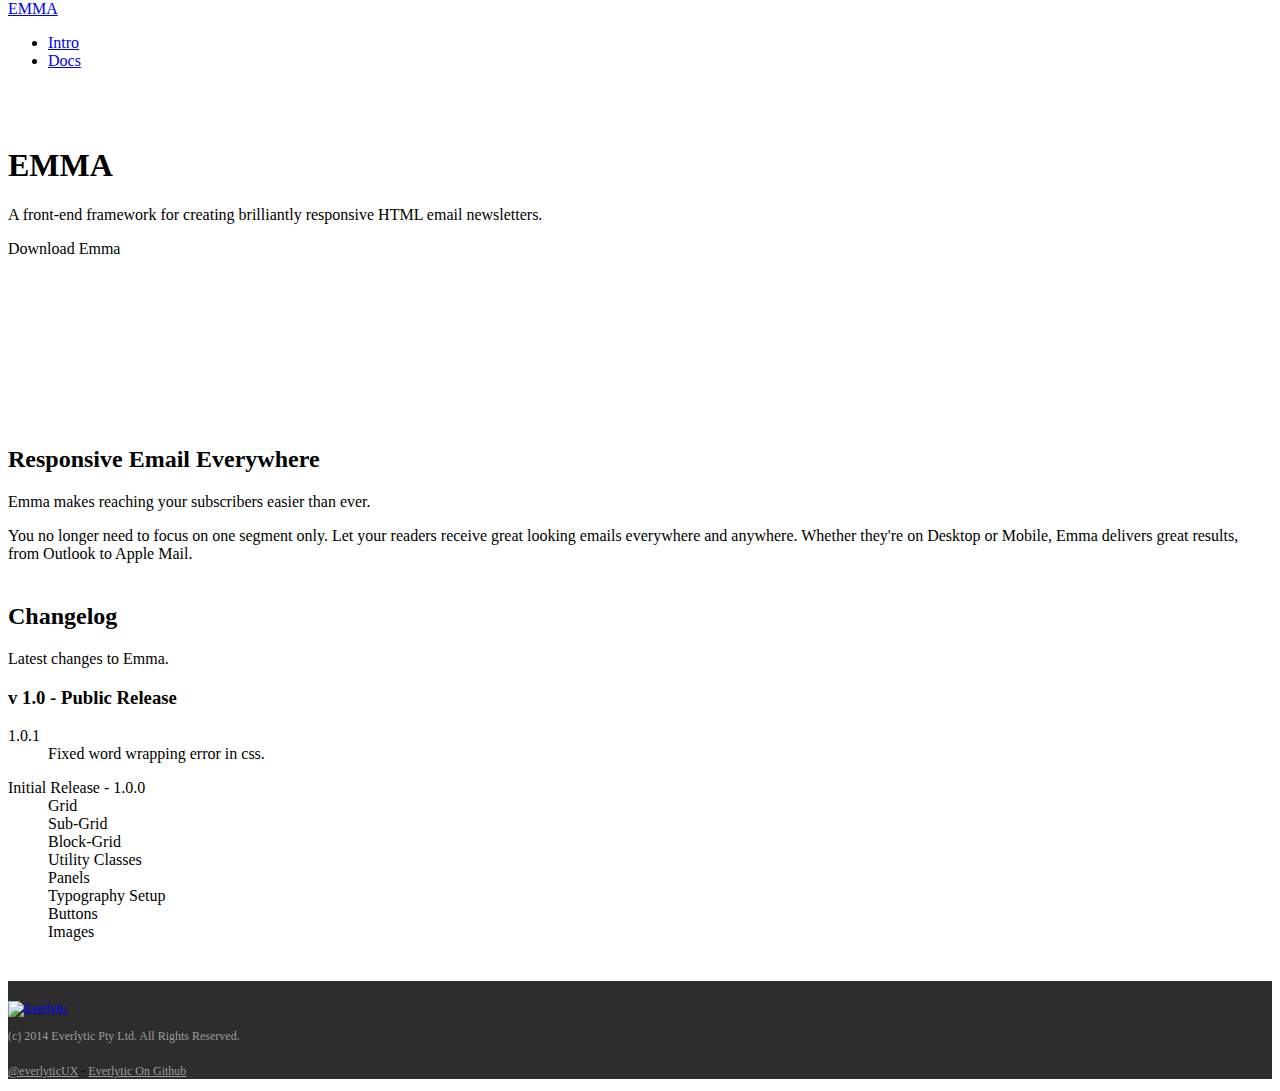
==== index.html @ 1f58ddfb "changing image referencing" ====
<!DOCTYPE html>
<html>
<head>
    <meta charset="utf-8">
    <meta name="viewport" content="width=device-width, initial-scale=1">

    <link rel='stylesheet' href='assets/css/bootstrap.css'>
    <script src='assets/js/jquery.js'></script>
    <script src='assets/js/html5shiv.js'></script>
    <script src='assets/js/bootstrap.min.js'></script>
    <script type="text/javascript" src="//use.typekit.net/kvd0gki.js"></script>
    <script type="text/javascript">try{Typekit.load();}catch(e){}</script>

    <link href="assets/ico/favicon.ico" rel="shortcut icon">

    <title>EMMA | HTML Email Framework</title>

    <style>
        .bodySpacing {
            margin-top: 0px;
        }
        .footer {
            background: #2d2d2e;
            min-height: 75px;
            height: auto;
            padding-top: 20px;
            font-size: 12px;
        }
        .intro-header {
            background: url("/EMMA/assets/img/background.svg") fixed center top;
            min-height: 300px;
            padding-top: 40px;
        }
        .social-links {
            margin-top: 20px;
        }
        .social-links a {
            color: #9B9B9B!important;
        }
    </style>
</head>
<body class="bodySpacing">
    <div class="container-fluid">
        <header>
            <div class="row-fluid">
    <div class="span12">
        <div class="navbar navbar-inverse navbar-fixed-top">
    <div class="navbar-inner">
        <div class="container-fluid">
            <a class="brand" href="/index.html">EMMA</a>
            <ul class="nav">
                <li><a href="EMMA/index.html">Intro</a></li>
                <li><a href="EMMA/docs.html">Docs</a></li>
            </ul>
        </div>
    </div>
</div>
    </div>
</div>
        </header>

    </div>
    <section>
        <div class="row-fluid intro-header">
            <div class="span8 offset2">
                <div class="hero-unit">
                <h1>EMMA</h1>
                <p class="lead">A front-end framework for creating brilliantly responsive HTML email newsletters.</p>
                <a class="btn btn-primary btn-large">Download Emma</a>

                </div>
            </div>
        </div>
        <div class="row-fluid">
            <div class="span6 offset3 text-center" style="margin-top: 20px">
                <h2>Responsive Email Everywhere</h2>
                <p class="lead">Emma makes reaching your subscribers easier than ever.</p><p>You no longer need to focus on one segment only. Let your readers receive great looking emails everywhere and anywhere. Whether they're on Desktop or Mobile, Emma delivers great results, from Outlook to Apple Mail.</p>
            </div>
        </div>

        <div class="row-fluid" style="margin-top: 40px">
            <div class="span10 offset2">
                <a name="changelog"></a>
                <h2 class="anchorFix">Changelog</h2>
                <p class="lead">Latest changes to Emma.</p>
                <h3>v 1.0 - Public Release</h3>
                <dl>
                    <dt>1.0.1</dt>
                    <dd>Fixed word wrapping error in css.</dd>
                </dl>
                <dl>
                    <dt>Initial Release - 1.0.0</dt>
                    <dd>Grid</dd>
                    <dd>Sub-Grid</dd>
                    <dd>Block-Grid</dd>
                    <dd>Utility Classes</dd>
                    <dd>Panels</dd>
                    <dd>Typography Setup</dd>
                    <dd>Buttons</dd>
                    <dd>Images</dd>
                </dl>
            </div>
        </div>

    </section>
    <footer style="margin-top: 40px">
        <div class="row-fluid">
            <div class="span12">
                <div class="footer">
    <div class="container-fluid">
        <div class="row-fluid">
            <div class="span8">
                <a class="brand" href="#"><img src="/assets/img/footer-logo.svg" alt="Everlytic"></a>
                <p style="color:#9B9B9B;">(c) 2014 Everlytic Pty Ltd. All Rights Reserved.</p>
            </div>
            <div class="span4 text-right">
                <p class="social-links"><a href="#"><i class="icon-fixed-width icon-twitter"></i>@everlyticUX</a> - <a href="#"><i class="icon-fixed-width icon-github"></i>Everlytic On Github</a></p>
            </div>
        </div>

    </div>
</div>
            </div>
        </div>
    </footer>
  </body>
</html>
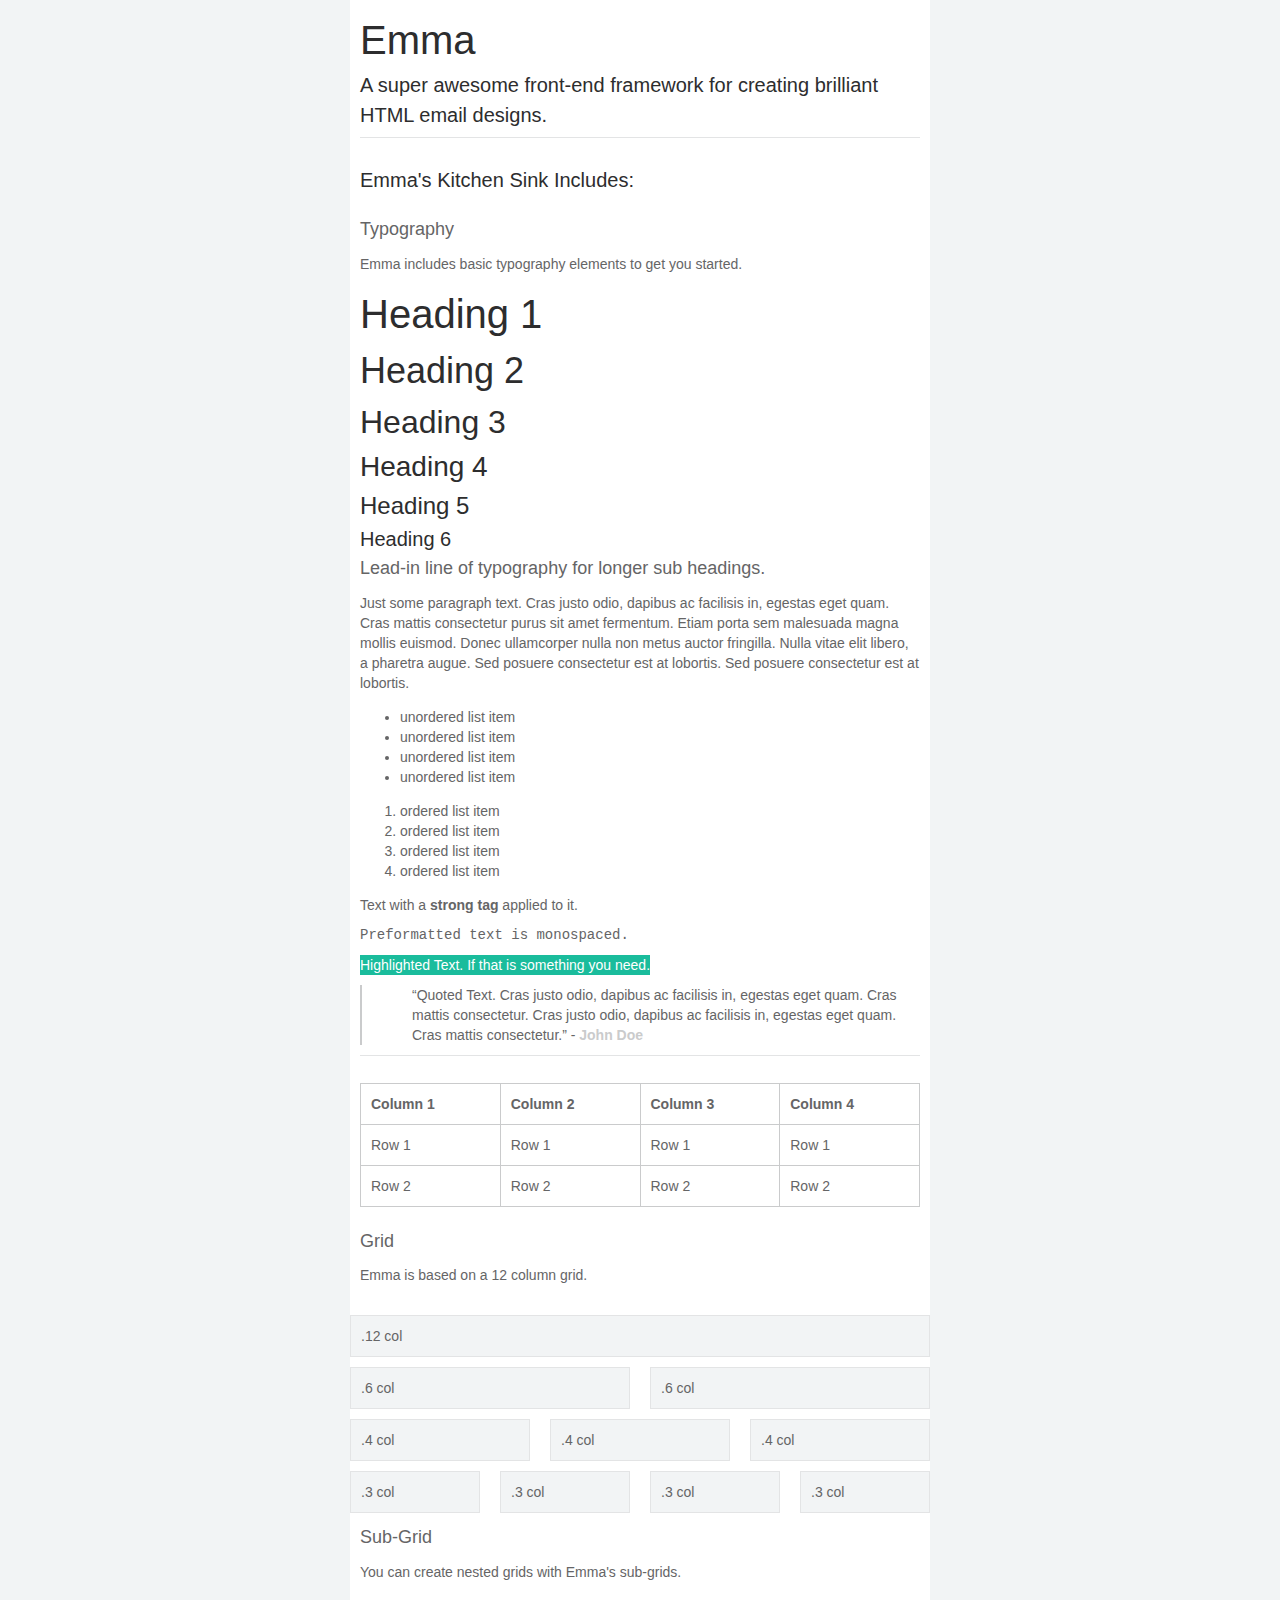
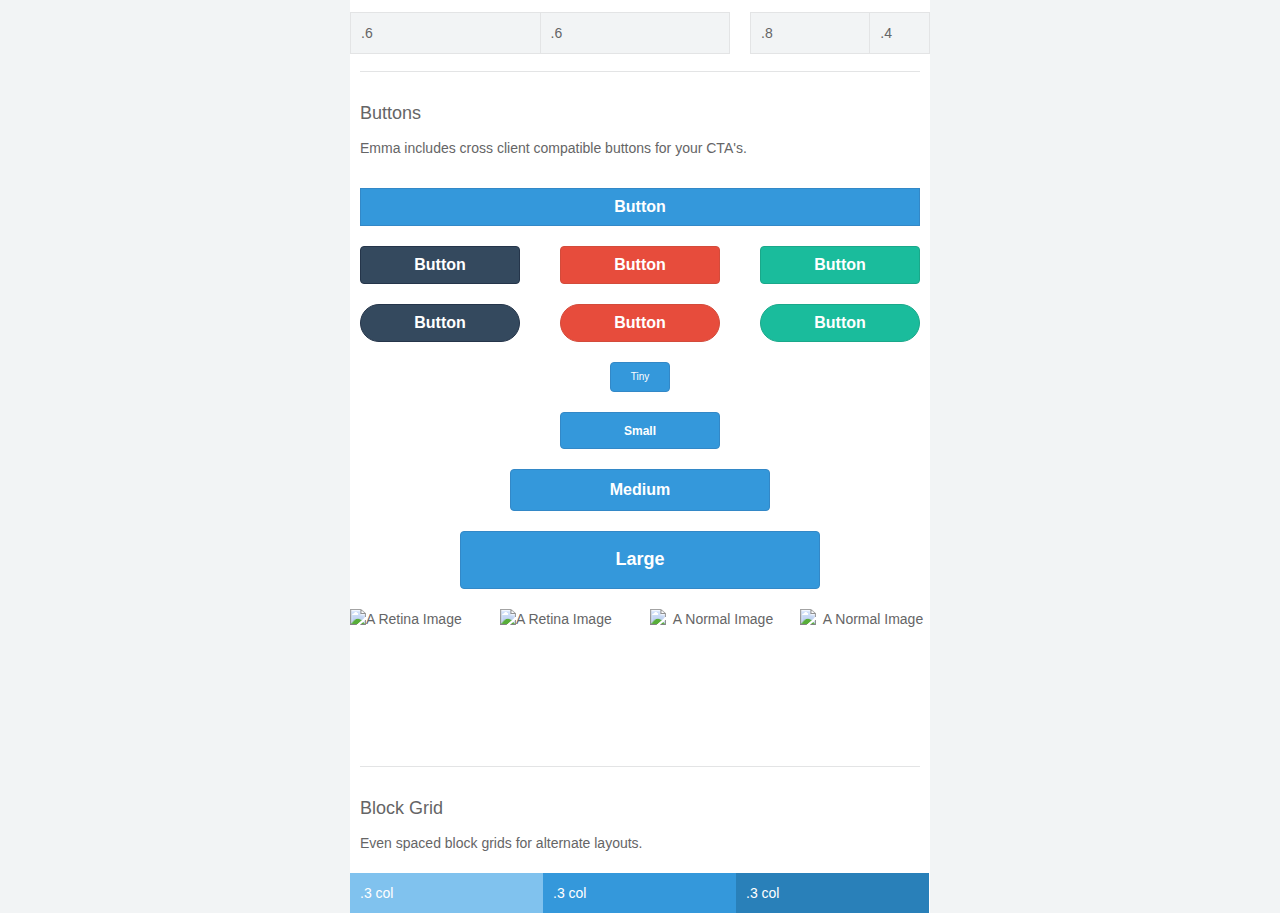
==== commit c497a2e7: "Update rep to everlytic's rep (deleted)" ====
--- a/index.html
+++ b/index.html
@@ -1,127 +1,678 @@
-<!DOCTYPE html>
-<html>
+<!DOCTYPE html PUBLIC "-//W3C//DTD XHTML 1.0 Strict//EN" "http://www.w3.org/TR/xhtml1/DTD/xhtml1-strict.dtd">
+<html xmlns="http://www.w3.org/1999/xhtml">
 <head>
-    <meta charset="utf-8">
-    <meta name="viewport" content="width=device-width, initial-scale=1">
-
-    <link rel='stylesheet' href='assets/css/bootstrap.css'>
-    <script src='assets/js/jquery.js'></script>
-    <script src='assets/js/html5shiv.js'></script>
-    <script src='assets/js/bootstrap.min.js'></script>
-    <script type="text/javascript" src="//use.typekit.net/kvd0gki.js"></script>
-    <script type="text/javascript">try{Typekit.load();}catch(e){}</script>
-
-    <link href="assets/ico/favicon.ico" rel="shortcut icon">
-
-    <title>EMMA | HTML Email Framework</title>
-
-    <style>
-        .bodySpacing {
-            margin-top: 0px;
+    <meta http-equiv="Content-Type" content="text/html; charset=utf-8" />
+    <meta name="viewport" content="width=device-width"/>
+
+    <style type="text/css">
+        @import url(http://fonts.googleapis.com/css?family=Open+Sans:400italic,400,300,600,700,800);
+        @import url(http://fonts.googleapis.com/css?family=Oxygen:300,400,700);
+    </style>
+
+    <link rel="stylesheet" href="assets/css/emma.css">
+
+    <style type="text/css">
+        .block1 {
+            background: #80c2ee;
+            color: #ffffff;
         }
-        .footer {
-            background: #2d2d2e;
-            min-height: 75px;
-            height: auto;
-            padding-top: 20px;
-            font-size: 12px;
+        .block2 {
+            background: #3498db;
+            color: #ffffff;
         }
-        .intro-header {
-            background: url("/EMMA/assets/img/background.svg") fixed center top;
-            min-height: 300px;
-            padding-top: 40px;
-        }
-        .social-links {
-            margin-top: 20px;
-        }
-        .social-links a {
-            color: #9B9B9B!important;
+        .block3 {
+            background: #2980b9;
+            color: #ffffff;
         }
     </style>
 </head>
-<body class="bodySpacing">
-    <div class="container-fluid">
-        <header>
-            <div class="row-fluid">
-    <div class="span12">
-        <div class="navbar navbar-inverse navbar-fixed-top">
-    <div class="navbar-inner">
-        <div class="container-fluid">
-            <a class="brand" href="/index.html">EMMA</a>
-            <ul class="nav">
-                <li><a href="EMMA/index.html">Intro</a></li>
-                <li><a href="EMMA/docs.html">Docs</a></li>
-            </ul>
-        </div>
-    </div>
-</div>
-    </div>
-</div>
-        </header>
-
-    </div>
-    <section>
-        <div class="row-fluid intro-header">
-            <div class="span8 offset2">
-                <div class="hero-unit">
-                <h1>EMMA</h1>
-                <p class="lead">A front-end framework for creating brilliantly responsive HTML email newsletters.</p>
-                <a class="btn btn-primary btn-large">Download Emma</a>
-
-                </div>
-            </div>
-        </div>
-        <div class="row-fluid">
-            <div class="span6 offset3 text-center" style="margin-top: 20px">
-                <h2>Responsive Email Everywhere</h2>
-                <p class="lead">Emma makes reaching your subscribers easier than ever.</p><p>You no longer need to focus on one segment only. Let your readers receive great looking emails everywhere and anywhere. Whether they're on Desktop or Mobile, Emma delivers great results, from Outlook to Apple Mail.</p>
-            </div>
-        </div>
-
-        <div class="row-fluid" style="margin-top: 40px">
-            <div class="span10 offset2">
-                <a name="changelog"></a>
-                <h2 class="anchorFix">Changelog</h2>
-                <p class="lead">Latest changes to Emma.</p>
-                <h3>v 1.0 - Public Release</h3>
-                <dl>
-                    <dt>1.0.1</dt>
-                    <dd>Fixed word wrapping error in css.</dd>
-                </dl>
-                <dl>
-                    <dt>Initial Release - 1.0.0</dt>
-                    <dd>Grid</dd>
-                    <dd>Sub-Grid</dd>
-                    <dd>Block-Grid</dd>
-                    <dd>Utility Classes</dd>
-                    <dd>Panels</dd>
-                    <dd>Typography Setup</dd>
-                    <dd>Buttons</dd>
-                    <dd>Images</dd>
-                </dl>
-            </div>
-        </div>
-
-    </section>
-    <footer style="margin-top: 40px">
-        <div class="row-fluid">
-            <div class="span12">
-                <div class="footer">
-    <div class="container-fluid">
-        <div class="row-fluid">
-            <div class="span8">
-                <a class="brand" href="#"><img src="/assets/img/footer-logo.svg" alt="Everlytic"></a>
-                <p style="color:#9B9B9B;">(c) 2014 Everlytic Pty Ltd. All Rights Reserved.</p>
-            </div>
-            <div class="span4 text-right">
-                <p class="social-links"><a href="#"><i class="icon-fixed-width icon-twitter"></i>@everlyticUX</a> - <a href="#"><i class="icon-fixed-width icon-github"></i>Everlytic On Github</a></p>
-            </div>
-        </div>
-
-    </div>
-</div>
-            </div>
-        </div>
-    </footer>
-  </body>
+<body>
+    <table class="body">
+        <tr>
+            <td class="center" align="center" valign="top">
+            <center>
+            <table class="container">
+                <tr>
+                    <td>
+
+                        <table class="row">
+                            <tr>
+                                <td class="wrapper last">
+                                    <table class="twelve columns">
+                                        <tr>
+                                            <td class="text-pad">
+                                                <h1>Emma</h1>
+                                                <h6>A super awesome front-end framework for creating brilliant HTML email designs.</h6>
+                                                <hr>
+                                            </td>
+                                            <td class="expander"></td>
+                                        </tr>
+                                    </table>
+                                </td>
+                            </tr>
+                        </table>
+
+                        <table class="row">
+                            <tr>
+                                <td class="wrapper last">
+                                    <table class="twelve columns">
+                                        <tr>
+                                            <td class="text-pad">
+                                                <h6>Emma's Kitchen Sink Includes:</h6>
+                                            </td>
+                                            <td class="expander"></td>
+                                        </tr>
+                                    </table>
+                                </td>
+                            </tr>
+                        </table>
+
+                        <table class="row">
+                            <tr>
+                                <td class="wrapper last">
+                                    <table class="twelve columns">
+                                        <tr>
+                                            <td class="text-pad">
+                                                <p class="lead">Typography</p>
+                                                <p>Emma includes basic typography elements to get you started.</p>
+                                                <h1>Heading 1</h1>
+                                                <h2>Heading 2</h2>
+                                                <h3>Heading 3</h3>
+                                                <h4>Heading 4</h4>
+                                                <h5>Heading 5</h5>
+                                                <h6>Heading 6</h6>
+                                                <p class="lead">Lead-in line of typography for longer sub headings.</p>
+                                                <p>Just some paragraph text. Cras justo odio, dapibus ac facilisis in, egestas eget quam. Cras mattis consectetur purus sit amet fermentum. Etiam porta sem malesuada magna mollis euismod. Donec ullamcorper nulla non metus auctor fringilla. Nulla vitae elit libero, a pharetra augue. Sed posuere consectetur est at lobortis. Sed posuere consectetur est at lobortis.</p>
+                                                <ul>
+                                                    <li>unordered list item</li>
+                                                    <li>unordered list item</li>
+                                                    <li>unordered list item</li>
+                                                    <li>unordered list item</li>
+                                                </ul>
+                                                <ol>
+                                                    <li>ordered list item</li>
+                                                    <li>ordered list item</li>
+                                                    <li>ordered list item</li>
+                                                    <li>ordered list item</li>
+                                                </ol>
+                                                <p>Text with a <strong>strong tag</strong> applied to it.</p>
+                                                <p class="pre">Preformatted text is monospaced.</p>
+                                                <p class="highlight">Highlighted Text. If that is something you need.</p>
+                                                <p class="blockquote">&ldquo;Quoted Text. Cras justo odio, dapibus ac facilisis in, egestas eget quam. Cras mattis consectetur. Cras justo odio, dapibus ac facilisis in, egestas eget quam. Cras mattis consectetur.&rdquo; - <span class="cite">John Doe</span></p>
+                                                <hr>
+                                            </td>
+                                            <td class="expander"></td>
+                                        </tr>
+                                    </table>
+                                </td>
+                            </tr>
+                        </table>
+
+                        <table class="row">
+                            <tr>
+                                <td class="wrapper last">
+                                    <table class="twelve columns">
+                                        <tr>
+                                            <td class="text-pad">
+                                                <table>
+                                                    <thead class="dataHeading">
+                                                    <tr>
+                                                        <th>Column 1</th>
+                                                        <th>Column 2</th>
+                                                        <th>Column 3</th>
+                                                        <th>Column 4</th>
+                                                    </tr>
+                                                    </thead>
+                                                    <tbody class="dataTable">
+                                                    <tr>
+                                                        <td>Row 1</td>
+                                                        <td>Row 1</td>
+                                                        <td>Row 1</td>
+                                                        <td>Row 1</td>
+                                                    </tr>
+                                                    <tr>
+                                                        <td>Row 2</td>
+                                                        <td>Row 2</td>
+                                                        <td>Row 2</td>
+                                                        <td>Row 2</td>
+                                                    </tr>
+                                                    </tbody>
+                                                </table>
+                                            </td>
+                                            <td class="expander"></td>
+                                        </tr>
+                                    </table>
+                                </td>
+                            </tr>
+                        </table>
+
+                        <table class="row">
+                            <tr>
+                                <td class="wrapper last">
+                                    <table class="twelve columns">
+                                        <tr>
+                                            <td class="text-pad">
+                                                <p class="lead">Grid</p>
+                                                <p>Emma is based on a 12 column grid.</p>
+                                            </td>
+                                            <td class="expander"></td>
+                                        </tr>
+                                    </table>
+                                </td>
+                            </tr>
+                        </table>
+
+                        <table class="row">
+                            <tr>
+                                <td class="wrapper last">
+                                    <table class="twelve columns">
+                                        <tr>
+                                            <td class="panel">
+                                                .12 col
+                                            </td>
+                                            <td class="expander"></td>
+                                        </tr>
+                                    </table>
+                                </td>
+                            </tr>
+                        </table>
+
+                        <table class="row">
+                            <tr>
+                                <td class="wrapper">
+                                    <table class="six columns">
+                                        <tr>
+                                            <td class="panel">
+                                                .6 col
+                                            </td>
+                                            <td class="expander"></td>
+                                        </tr>
+                                    </table>
+                                </td>
+                                <td class="wrapper last">
+                                    <table class="six columns">
+                                        <tr>
+                                            <td class="panel">
+                                                .6 col
+                                            </td>
+                                            <td class="expander"></td>
+                                        </tr>
+                                    </table>
+                                </td>
+                            </tr>
+                        </table>
+
+                        <table class="row">
+                            <tr>
+                                <td class="wrapper">
+                                    <table class="four columns">
+                                        <tr>
+                                            <td class="panel">
+                                                .4 col
+                                            </td>
+                                            <td class="expander"></td>
+                                        </tr>
+                                    </table>
+                                </td>
+                                <td class="wrapper">
+                                    <table class="four columns">
+                                        <tr>
+                                            <td class="panel">
+                                                .4 col
+                                            </td>
+                                            <td class="expander"></td>
+                                        </tr>
+                                    </table>
+                                </td>
+                                <td class="wrapper last">
+                                    <table class="four columns">
+                                        <tr>
+                                            <td class="panel">
+                                                .4 col
+                                            </td>
+                                            <td class="expander"></td>
+                                        </tr>
+                                    </table>
+                                </td>
+                            </tr>
+                        </table>
+
+                        <table class="row">
+                            <tr>
+                                <td class="wrapper">
+                                    <table class="three columns">
+                                        <tr>
+                                            <td class="panel">
+                                                .3 col
+                                            </td>
+                                            <td class="expander"></td>
+                                        </tr>
+                                    </table>
+                                </td>
+                                <td class="wrapper">
+                                    <table class="three columns">
+                                        <tr>
+                                            <td class="panel">
+                                                .3 col
+                                            </td>
+                                            <td class="expander"></td>
+                                        </tr>
+                                    </table>
+                                </td>
+                                <td class="wrapper">
+                                    <table class="three columns">
+                                        <tr>
+                                            <td class="panel">
+                                                .3 col
+                                            </td>
+                                            <td class="expander"></td>
+                                        </tr>
+                                    </table>
+                                </td>
+                                <td class="wrapper last">
+                                    <table class="three columns">
+                                        <tr>
+                                            <td class="panel">
+                                                .3 col
+                                            </td>
+                                            <td class="expander"></td>
+                                        </tr>
+                                    </table>
+                                </td>
+                            </tr>
+                        </table>
+
+                        <table class="row">
+                            <tr>
+                                <td class="wrapper last">
+                                    <table class="twelve columns">
+                                        <tr>
+                                            <td class="text-pad">
+                                                <p class="lead">Sub-Grid</p>
+                                                <p>You can create nested grids with Emma's sub-grids.</p>
+                                            </td>
+                                            <td class="expander"></td>
+                                        </tr>
+                                    </table>
+                                </td>
+                            </tr>
+                        </table>
+
+                        <table class="row">
+                            <tr>
+                                <td class="wrapper">
+                                    <table class="eight columns">
+                                        <tr>
+                                            <td class="six sub-columns panel">
+                                                .6
+                                            </td>
+                                            <td class="six sub-columns panel">
+                                                .6
+                                            </td>
+                                            <td class="expander"></td>
+                                        </tr>
+                                    </table>
+                                </td>
+                                <td class="wrapper last">
+                                    <table class="four columns">
+                                        <tr>
+                                            <td class="eight sub-columns panel">
+                                                .8
+                                            </td>
+                                            <td class="four sub-columns panel">
+                                                .4
+                                            </td>
+                                            <td class="expander"></td>
+                                        </tr>
+                                    </table>
+                                </td>
+                            </tr>
+                        </table>
+
+                        <table class="row">
+                            <tr>
+                                <td class="wrapper last">
+                                    <table class="twelve columns">
+                                        <tr>
+                                            <td class="text-pad">
+                                                <hr>
+                                            </td>
+                                            <td class="expander"></td>
+                                        </tr>
+                                    </table>
+                                </td>
+                            </tr>
+                        </table>
+
+                        <table class="row">
+                            <tr>
+                                <td class="wrapper last">
+                                    <table class="twelve columns">
+                                        <tr>
+                                            <td class="text-pad">
+                                                <p class="lead">Buttons</p>
+                                                <p>Emma includes cross client compatible buttons for your CTA's.</p>
+                                            </td>
+                                            <td class="expander"></td>
+                                        </tr>
+                                    </table>
+                                </td>
+                            </tr>
+                        </table>
+
+                        <table class="row">
+                            <tr>
+                                <td class="wrapper last">
+                                    <table class="twelve columns">
+                                        <tr>
+                                            <td class="text-pad">
+                                                <table class="button">
+                                                    <tr>
+                                                        <td>
+                                                            <a href="#">Button</a>
+                                                        </td>
+                                                    </tr>
+                                                </table>
+                                            </td>
+                                            <td class="expander"></td>
+                                        </tr>
+                                    </table>
+                                </td>
+                            </tr>
+                        </table>
+
+                        <table class="row">
+                            <tr>
+                                <td class="wrapper">
+                                    <table class="four columns">
+                                        <tr>
+                                            <td class="text-pad">
+                                                <table class="button secondary radius">
+                                                    <tr>
+                                                        <td>
+                                                            <a href="#">Button</a>
+                                                        </td>
+                                                    </tr>
+                                                </table>
+                                            </td>
+                                            <td class="expander"></td>
+                                        </tr>
+                                    </table>
+                                </td>
+                                <td class="wrapper">
+                                    <table class="four columns">
+                                        <tr>
+                                            <td class="text-pad">
+                                                <table class="button alert radius">
+                                                    <tr>
+                                                        <td>
+                                                            <a href="#">Button</a>
+                                                        </td>
+                                                    </tr>
+                                                </table>
+                                            </td>
+                                            <td class="expander"></td>
+                                        </tr>
+                                    </table>
+                                </td>
+                                <td class="wrapper last">
+                                    <table class="four columns">
+                                        <tr>
+                                            <td class="text-pad">
+                                                <table class="button success radius">
+                                                    <tr>
+                                                        <td>
+                                                            <a href="#">Button</a>
+                                                        </td>
+                                                    </tr>
+                                                </table>
+                                            </td>
+                                            <td class="expander"></td>
+                                        </tr>
+                                    </table>
+                                </td>
+                            </tr>
+                        </table>
+
+                        <table class="row">
+                            <tr>
+                                <td class="wrapper">
+                                    <table class="four columns">
+                                        <tr>
+                                            <td class="text-pad">
+                                                <table class="button secondary round">
+                                                    <tr>
+                                                        <td>
+                                                            <a href="#">Button</a>
+                                                        </td>
+                                                    </tr>
+                                                </table>
+                                            </td>
+                                            <td class="expander"></td>
+                                        </tr>
+                                    </table>
+                                </td>
+                                <td class="wrapper">
+                                    <table class="four columns">
+                                        <tr>
+                                            <td class="text-pad">
+                                                <table class="button alert round">
+                                                    <tr>
+                                                        <td>
+                                                            <a href="#">Button</a>
+                                                        </td>
+                                                    </tr>
+                                                </table>
+                                            </td>
+                                            <td class="expander"></td>
+                                        </tr>
+                                    </table>
+                                </td>
+                                <td class="wrapper last">
+                                    <table class="four columns">
+                                        <tr>
+                                            <td class="text-pad">
+                                                <table class="button success round">
+                                                    <tr>
+                                                        <td>
+                                                            <a href="#">Button</a>
+                                                        </td>
+                                                    </tr>
+                                                </table>
+                                            </td>
+                                            <td class="expander"></td>
+                                        </tr>
+                                    </table>
+                                </td>
+                            </tr>
+                        </table>
+
+                        <table class="row">
+                            <tr>
+                                <td class="wrapper last offset-by-five">
+                                    <table class="two columns">
+                                        <tr>
+                                            <td class="text-pad">
+                                                <table class="button tiny-button radius">
+                                                    <tr>
+                                                        <td>
+                                                            <a href="#">Tiny</a>
+                                                        </td>
+                                                    </tr>
+                                                </table>
+                                            </td>
+                                            <td class="expander"></td>
+                                        </tr>
+                                    </table>
+                                </td>
+                            </tr>
+                        </table>
+                        <table class="row">
+                            <tr>
+                                <td class="wrapper last offset-by-four">
+                                    <table class="four columns">
+                                        <tr>
+                                            <td class="text-pad">
+                                                <table class="button small-button radius">
+                                                    <tr>
+                                                        <td>
+                                                            <a href="#">Small</a>
+                                                        </td>
+                                                    </tr>
+                                                </table>
+                                            </td>
+                                            <td class="expander"></td>
+                                        </tr>
+                                    </table>
+                                </td>
+                            </tr>
+                        </table>
+                        <table class="row">
+                            <tr>
+                                <td class="wrapper last offset-by-three">
+                                    <table class="six columns">
+                                        <tr>
+                                            <td class="text-pad">
+                                                <table class="button medium-button radius">
+                                                    <tr>
+                                                        <td>
+                                                            <a href="#">Medium</a>
+                                                        </td>
+                                                    </tr>
+                                                </table>
+                                            </td>
+                                            <td class="expander"></td>
+                                        </tr>
+                                    </table>
+                                </td>
+                            </tr>
+                        </table>
+                        <table class="row">
+                            <tr>
+                                <td class="wrapper last offset-by-two">
+                                    <table class="eight columns">
+                                        <tr>
+                                            <td class="text-pad">
+                                                <table class="button large-button radius">
+                                                    <tr>
+                                                        <td>
+                                                            <a href="#">Large</a>
+                                                        </td>
+                                                    </tr>
+                                                </table>
+                                            </td>
+                                            <td class="expander"></td>
+                                        </tr>
+                                    </table>
+                                </td>
+                            </tr>
+                        </table>
+
+                        <table class="row">
+                            <tr>
+                                <td class="wrapper">
+                                    <table class="three columns">
+                                        <tr>
+                                            <td>
+                                                <img width="130" height="130" src="http://placehold.it/600x600&text=Retina" alt="A Retina Image"/>
+                                            </td>
+                                            <td class="expander"></td>
+                                        </tr>
+                                    </table>
+                                </td>
+                                <td class="wrapper">
+                                    <table class="three columns">
+                                        <tr>
+                                            <td>
+                                                <img width="130" height="130" src="http://placehold.it/600x600&text=Retina" alt="A Retina Image"/>
+                                            </td>
+                                            <td class="expander"></td>
+                                        </tr>
+                                    </table>
+                                </td>
+                                <td class="wrapper">
+                                    <table class="three columns">
+                                        <tr>
+                                            <td class="center">
+                                                <center>
+                                                    <img class="center" width="130" height="130" src="http://placehold.it/300x300&text=Normal" alt="A Normal Image"/>
+                                                </center>
+                                            </td>
+                                            <td class="expander"></td>
+                                        </tr>
+                                    </table>
+                                </td>
+                                <td class="wrapper last">
+                                    <table class="three columns">
+                                        <tr>
+                                            <td class="center">
+                                                <center>
+                                                    <img class="center" width="130" height="130" src="http://placehold.it/200x200&text=Normal" alt="A Normal Image"/>
+                                                </center>
+                                            </td>
+                                            <td class="expander"></td>
+                                        </tr>
+                                    </table>
+                                </td>
+                            </tr>
+                        </table>
+
+                        <table class="row">
+                            <tr>
+                                <td class="wrapper last">
+                                    <table class="twelve columns">
+                                        <tr>
+                                            <td class="text-pad">
+                                                <hr>
+                                            </td>
+                                            <td class="expander"></td>
+                                        </tr>
+                                    </table>
+                                </td>
+                            </tr>
+                        </table>
+
+                        <table class="row">
+                            <tr>
+                                <td class="wrapper last">
+                                    <table class="twelve columns">
+                                        <tr>
+                                            <td class="text-pad">
+                                                <p class="lead">Block Grid</p>
+                                                <p>Even spaced block grids for alternate layouts.</p>
+                                            </td>
+                                            <td class="expander"></td>
+                                        </tr>
+                                    </table>
+                                </td>
+                            </tr>
+                        </table>
+
+                    </td>
+                </tr>
+            </table>
+
+            <table class="container">
+                <tr>
+                    <td>
+                        <table class="block-grid three-up">
+                            <tr>
+                                <td class="block1">
+                                    .3 col
+                                </td><td class="block2">
+                                    .3 col
+                                </td><td class="block3">
+                                    .3 col
+                            </td>
+                            </tr>
+                        </table>
+                    </td>
+                </tr>
+            </table>
+
+            </center>
+            </td>
+        </tr>
+    </table>
+</body>
 </html>--- a/assets/css/emma.css
+++ b/assets/css/emma.css
@@ -0,0 +1,827 @@
+/* EMMA - Copyright 2014 Everlytic */
+/* Thanks goes to ZURB for Ink and all their hard work */
+/* Client-specific Styles & Reset */
+#outlook a {
+  padding: 0;
+}
+body.outlook p {
+  display: inline !important;
+}
+body,
+.body {
+  width: 100%;
+  background-color: #f2f4f5;
+  margin: 0;
+  padding: 0;
+}
+body {
+  width: 100% !important;
+  min-width: 100%;
+  -webkit-text-size-adjust: 100%;
+  -ms-text-size-adjust: 100%;
+  margin: 0;
+  padding: 0;
+}
+.ExternalClass {
+  width: 100%;
+}
+.ExternalClass,
+.ExternalClass p,
+.ExternalClass span,
+.ExternalClass font,
+.ExternalClass td,
+.ExternalClass div {
+  line-height: 100%;
+}
+#backgroundTable {
+  margin: 0;
+  padding: 0;
+  width: 100% !important;
+  line-height: 100% !important;
+}
+img {
+  outline: none;
+  text-decoration: none;
+  -ms-interpolation-mode: bicubic;
+  width: auto;
+  max-width: 100%;
+  float: left;
+  clear: both;
+  display: block;
+}
+center {
+  width: 100%;
+  min-width: 580px;
+}
+a img {
+  border: none;
+}
+p {
+  margin: 0 0 0 10px;
+}
+table {
+  border-spacing: 0;
+  border-collapse: collapse;
+}
+td {
+  word-break: normal;
+  -webkit-hyphens: auto;
+  -moz-hyphens: auto;
+  hyphens: auto;
+  border-collapse: collapse !important;
+}
+table,
+tr,
+td {
+  padding: 0;
+  vertical-align: top;
+  text-align: left;
+}
+hr {
+  color: #e3e4e5;
+  background-color: #e3e4e5;
+  height: 1px;
+  border: none;
+}
+/* Responsive Grid */
+table.body {
+  height: 100%;
+  width: 100%;
+}
+table.container {
+  width: 580px;
+  margin: 0 auto;
+  text-align: inherit;
+  background: #ffffff;
+}
+table.row {
+  padding: 0;
+  width: 100%;
+  position: relative;
+}
+table.container table.row {
+  display: block;
+}
+td.wrapper {
+  padding: 10px 20px 0 0;
+  position: relative;
+}
+table.columns,
+table.column {
+  margin: 0 auto;
+}
+table.columns td,
+table.column td {
+  padding: 0 0 10px;
+}
+table.columns td.sub-columns,
+table.column td.sub-columns,
+table.columns td.sub-column,
+table.column td.sub-column {
+  padding-right: 10px;
+}
+td.sub-column,
+td.sub-columns {
+  min-width: 0;
+}
+table.row td.last,
+table.container td.last {
+  padding-right: 0;
+}
+table.one {
+  width: 30px;
+}
+table.two {
+  width: 80px;
+}
+table.three {
+  width: 130px;
+}
+table.four {
+  width: 180px;
+}
+table.five {
+  width: 230px;
+}
+table.six {
+  width: 280px;
+}
+table.seven {
+  width: 330px;
+}
+table.eight {
+  width: 380px;
+}
+table.nine {
+  width: 430px;
+}
+table.ten {
+  width: 480px;
+}
+table.eleven {
+  width: 530px;
+}
+table.twelve {
+  width: 580px;
+}
+table.one center {
+  min-width: 30px;
+}
+table.two center {
+  min-width: 80px;
+}
+table.three center {
+  min-width: 130px;
+}
+table.four center {
+  min-width: 180px;
+}
+table.five center {
+  min-width: 230px;
+}
+table.six center {
+  min-width: 280px;
+}
+table.seven center {
+  min-width: 330px;
+}
+table.eight center {
+  min-width: 380px;
+}
+table.nine center {
+  min-width: 430px;
+}
+table.ten center {
+  min-width: 480px;
+}
+table.eleven center {
+  min-width: 530px;
+}
+table.twelve center {
+  min-width: 580px;
+}
+table.one .panel center {
+  min-width: 10px;
+}
+table.two .panel center {
+  min-width: 60px;
+}
+table.three .panel center {
+  min-width: 110px;
+}
+table.four .panel center {
+  min-width: 160px;
+}
+table.five .panel center {
+  min-width: 210px;
+}
+table.six .panel center {
+  min-width: 260px;
+}
+table.seven .panel center {
+  min-width: 310px;
+}
+table.eight .panel center {
+  min-width: 360px;
+}
+table.nine .panel center {
+  min-width: 410px;
+}
+table.ten .panel center {
+  min-width: 460px;
+}
+table.eleven .panel center {
+  min-width: 510px;
+}
+table.twelve .panel center {
+  min-width: 560px;
+}
+.body .columns td.one,
+.body .column td.one {
+  width: 8.333333%;
+}
+.body .columns td.two,
+.body .column td.two {
+  width: 16.666666%;
+}
+.body .columns td.three,
+.body .column td.three {
+  width: 25%;
+}
+.body .columns td.four,
+.body .column td.four {
+  width: 33.333333%;
+}
+.body .columns td.five,
+.body .column td.five {
+  width: 41.666666%;
+}
+.body .columns td.six,
+.body .column td.six {
+  width: 50%;
+}
+.body .columns td.seven,
+.body .column td.seven {
+  width: 58.333333%;
+}
+.body .columns td.eight,
+.body .column td.eight {
+  width: 66.666666%;
+}
+.body .columns td.nine,
+.body .column td.nine {
+  width: 75%;
+}
+.body .columns td.ten,
+.body .column td.ten {
+  width: 83.333333%;
+}
+.body .columns td.eleven,
+.body .column td.eleven {
+  width: 91.666666%;
+}
+.body .columns td.twelve,
+.body .column td.twelve {
+  width: 100%;
+}
+td.offset-by-one {
+  padding-left: 50px;
+}
+td.offset-by-two {
+  padding-left: 100px;
+}
+td.offset-by-three {
+  padding-left: 150px;
+}
+td.offset-by-four {
+  padding-left: 200px;
+}
+td.offset-by-five {
+  padding-left: 250px;
+}
+td.offset-by-six {
+  padding-left: 300px;
+}
+td.offset-by-seven {
+  padding-left: 350px;
+}
+td.offset-by-eight {
+  padding-left: 400px;
+}
+td.offset-by-nine {
+  padding-left: 450px;
+}
+td.offset-by-ten {
+  padding-left: 500px;
+}
+td.offset-by-eleven {
+  padding-left: 550px;
+}
+td.expander {
+  visibility: hidden;
+  width: 0;
+  padding: 0 !important;
+}
+table.columns .text-pad,
+table.column .text-pad {
+  padding-left: 10px;
+  padding-right: 10px;
+}
+table.columns .left-text-pad,
+table.columns .text-pad-left,
+table.column .left-text-pad,
+table.column .text-pad-left {
+  padding-left: 10px;
+}
+table.columns .right-text-pad,
+table.columns .text-pad-right,
+table.column .right-text-pad,
+table.column .text-pad-right {
+  padding-right: 10px;
+}
+.sub-grid table {
+  width: 100%;
+}
+.sub-grid td.sub-columns {
+  padding-bottom: 0;
+}
+/* Block Grid */
+.block-grid {
+  width: 100%;
+  max-width: 580px;
+}
+.block-grid td {
+  display: inline-block;
+  padding: 10px;
+}
+.two-up td {
+  width: 270px;
+}
+.three-up td {
+  width: 173px;
+}
+.four-up td {
+  width: 125px;
+}
+.five-up td {
+  width: 96px;
+}
+.six-up td {
+  width: 76px;
+}
+.seven-up td {
+  width: 62px;
+}
+.eight-up td {
+  width: 52px;
+}
+/* Typography */
+body,
+table.body,
+p,
+td {
+  color: #656566;
+  font-family: Arial, sans-serif;
+  font-size: 14px;
+  font-weight: normal;
+  padding: 0;
+  margin: 0;
+  text-align: left;
+  line-height: 20px;
+}
+h1,
+h2,
+h3,
+h4,
+h5,
+h6 {
+  color: #2d2d2e;
+  font-family: Helvetica Neue, Helvetica, Arial, sans-serif;
+  font-weight: 300;
+  padding: 0;
+  margin: 0;
+  text-align: left;
+  line-height: 1.5;
+  word-break: normal;
+}
+h1 {
+  font-size: 40px;
+}
+h2 {
+  font-size: 36px;
+}
+h3 {
+  font-size: 32px;
+}
+h4 {
+  font-size: 28px;
+}
+h5 {
+  font-size: 24px;
+}
+h6 {
+  font-size: 20px;
+}
+p.lead,
+p.lede,
+p.leed {
+  font-size: 18px;
+  line-height: 1.6;
+}
+p {
+  margin-bottom: 10px;
+}
+small {
+  font-size: 10px;
+}
+a {
+  color: #34495e;
+  text-decoration: none;
+}
+a:hover {
+  color: #25354a !important;
+}
+a:active {
+  color: #25354a !important;
+}
+a:visited {
+  color: #25354a !important;
+}
+h1 a,
+h2 a,
+h3 a,
+h4 a,
+h5 a,
+h6 a {
+  color: #34495e;
+}
+h1 a:active,
+h2 a:active,
+h3 a:active,
+h4 a:active,
+h5 a:active,
+h6 a:active {
+  color: #25354a !important;
+}
+h1 a:visited,
+h2 a:visited,
+h3 a:visited,
+h4 a:visited,
+h5 a:visited,
+h6 a:visited {
+  color: #25354a !important;
+}
+/* Pre-Formatted Text */
+p.pre {
+  font-family: Courier New, Courier, Lucida Sans Typewriter, Lucida Typewriter, monospace;
+}
+/* Highlighted Text */
+p.highlight {
+  background-color: #1abc9c;
+  color: #ffffff;
+  display: inline-block;
+}
+/* Blockquotes */
+p.blockquote {
+  padding-left: 50px;
+  border-left: 2px solid #cacbcc;
+}
+/* Quote Citations */
+span.cite {
+  color: #cacbcc;
+  font-weight: bold;
+}
+/* Data Tables */
+table > thead.dataHeading > tr > th {
+  border: 1px solid #cacbcc;
+  padding: 10px;
+  width: 10%;
+}
+table > tbody.dataTable > tr > td {
+  border: 1px solid #cacbcc;
+  padding: 10px;
+  width: 10%;
+}
+/* Buttons */
+table.button,
+table.tiny-button,
+table.small-button,
+table.medium-button,
+table.large-button {
+  width: 100%;
+  overflow: visible;
+}
+table.button td,
+table.tiny-button td,
+table.small-button td,
+table.medium-button td,
+table.large-button td {
+  display: block;
+  width: auto !important;
+  text-align: center;
+  background: #3498db;
+  border: 1px solid #3388c7;
+  color: #ffffff;
+  padding: 8px 0;
+}
+table.tiny-button td {
+  padding: 2px 0 4px;
+}
+table.small-button td {
+  padding: 7px 0 7px;
+}
+table.medium-button td {
+  padding: 10px 0 10px;
+}
+table.large-button td {
+  padding: 17px 0 18px;
+}
+table.button td a,
+table.tiny-button td a,
+table.small-button td a,
+table.medium-button td a,
+table.large-button td a {
+  font-weight: bold;
+  text-decoration: none;
+  font-family: Arial, sans-serif;
+  color: #ffffff;
+  font-size: 16px;
+}
+table.tiny-button td a {
+  font-size: 10px;
+  font-weight: normal;
+}
+table.small-button td a {
+  font-size: 12px;
+}
+table.medium-button td a {
+  font-size: 16px;
+}
+table.large-button td a {
+  font-size: 18px;
+}
+table.button:hover td,
+table.button:visited td,
+table.button:active td {
+  background: #3388c7 !important;
+}
+table.button:hover td a,
+table.button:visited td a,
+table.button:active td a {
+  color: #ffffff !important;
+}
+table.button:hover td,
+table.tiny-button:hover td,
+table.small-button:hover td,
+table.medium-button:hover td,
+table.large-button:hover td {
+  background: #3388c7 !important;
+}
+table.button:hover td a,
+table.button:active td a,
+table.button td a:visited,
+table.tiny-button:hover td a,
+table.tiny-button:active td a,
+table.tiny-button td a:visited,
+table.small-button:hover td a,
+table.small-button:active td a,
+table.small-button td a:visited,
+table.medium-button:hover td a,
+table.medium-button:active td a,
+table.medium-button td a:visited,
+table.large-button:hover td a,
+table.large-button:active td a,
+table.large-button td a:visited {
+  color: #ffffff !important;
+}
+table.secondary td {
+  background: #34495e;
+  border-color: #25354a;
+  color: #ffffff;
+}
+table.secondary td a {
+  color: #ffffff;
+}
+table.secondary:hover td {
+  background: #25354a !important;
+  color: #ffffff;
+}
+table.secondary:hover td a,
+table.secondary td a:visited,
+table.secondary:active td a {
+  color: #ffffff !important;
+}
+table.success td {
+  background: #1abc9c;
+  border-color: #1aa88a;
+  color: #ffffff;
+}
+table.success td a {
+  color: #ffffff;
+}
+table.success:hover td {
+  background: #1aa88a !important;
+  color: #ffffff;
+}
+table.success:hover td a,
+table.success td a:visited,
+table.success:active td a {
+  color: #ffffff !important;
+}
+table.alert td {
+  background: #e74c3c;
+  border-color: #d34b3b;
+  color: #ffffff;
+}
+table.alert td a {
+  color: #ffffff;
+}
+table.alert:hover td {
+  background: #d34b3b !important;
+  color: #ffffff;
+}
+table.alert:hover td a,
+table.alert td a:visited,
+table.alert:active td a {
+  color: #ffffff !important;
+}
+table.radius td {
+  -webkit-border-radius: 4px;
+  -moz-border-radius: 4px;
+  border-radius: 4px;
+}
+table.round td {
+  -webkit-border-radius: 400px;
+  -moz-border-radius: 400px;
+  border-radius: 400px;
+}
+/* Panels */
+.panel {
+  background: #f2f4f5;
+  border: 1px solid #e3e4e5;
+  padding: 10px !important;
+}
+/* Alignment & Visibility Classes */
+table.center,
+td.center {
+  text-align: center;
+}
+td.center > p,
+td.center > h1,
+td.center > h2,
+td.center > h3,
+td.center > h4,
+td.center > h5,
+td.center > h6 {
+  text-align: center;
+}
+p.center,
+h1.center,
+h2.center,
+h3.center,
+h4.center,
+h5.center,
+h6.center {
+  text-align: center;
+}
+span.center {
+  display: block;
+  width: 100%;
+  text-align: center;
+}
+img.center {
+  margin: 0 auto;
+  float: none;
+}
+img.spacer {
+  margin-bottom: 10px;
+}
+.show-for-small,
+.hide-for-desktop {
+  display: none;
+}
+.hide-for-small,
+.show-for-desktop {
+  display: inherit;
+}
+/*  Media Queries */
+@media only screen and (max-width: 600px) {
+  table[class="body"] img {
+    width: auto !important;
+    height: auto !important;
+  }
+  table[class="body"] center {
+    min-width: 0 !important;
+  }
+  table[class="body"] .container {
+    width: 90% !important;
+  }
+  table[class="body"] .row {
+    width: 100% !important;
+    display: block !important;
+  }
+  table[class="body"] .wrapper {
+    display: block !important;
+    padding-right: 0 !important;
+  }
+  table[class="body"] .columns,
+  table[class="body"] .column {
+    table-layout: fixed !important;
+    float: none !important;
+    width: 100% !important;
+    padding-right: 0 !important;
+    padding-left: 0 !important;
+    display: block !important;
+  }
+  table[class="body"] .wrapper.first .columns,
+  table[class="body"] .wrapper.first .column {
+    display: table !important;
+  }
+  table[class="body"] table.columns td,
+  table[class="body"] table.column td {
+    width: 100% !important;
+  }
+  table[class="body"] .columns td.one,
+  table[class="body"] .column td.one {
+    width: 8.333333% !important;
+  }
+  table[class="body"] .columns td.two,
+  table[class="body"] .column td.two {
+    width: 16.666666% !important;
+  }
+  table[class="body"] .columns td.three,
+  table[class="body"] .column td.three {
+    width: 25% !important;
+  }
+  table[class="body"] .columns td.four,
+  table[class="body"] .column td.four {
+    width: 33.333333% !important;
+  }
+  table[class="body"] .columns td.five,
+  table[class="body"] .column td.five {
+    width: 41.666666% !important;
+  }
+  table[class="body"] .columns td.six,
+  table[class="body"] .column td.six {
+    width: 50% !important;
+  }
+  table[class="body"] .columns td.seven,
+  table[class="body"] .column td.seven {
+    width: 58.333333% !important;
+  }
+  table[class="body"] .columns td.eight,
+  table[class="body"] .column td.eight {
+    width: 66.666666% !important;
+  }
+  table[class="body"] .columns td.nine,
+  table[class="body"] .column td.nine {
+    width: 75% !important;
+  }
+  table[class="body"] .columns td.ten,
+  table[class="body"] .column td.ten {
+    width: 83.333333% !important;
+  }
+  table[class="body"] .columns td.eleven,
+  table[class="body"] .column td.eleven {
+    width: 91.666666% !important;
+  }
+  table[class="body"] .columns td.twelve,
+  table[class="body"] .column td.twelve {
+    width: 100% !important;
+  }
+  table[class="body"] td.offset-by-one,
+  table[class="body"] td.offset-by-two,
+  table[class="body"] td.offset-by-three,
+  table[class="body"] td.offset-by-four,
+  table[class="body"] td.offset-by-five,
+  table[class="body"] td.offset-by-six,
+  table[class="body"] td.offset-by-seven,
+  table[class="body"] td.offset-by-eight,
+  table[class="body"] td.offset-by-nine,
+  table[class="body"] td.offset-by-ten,
+  table[class="body"] td.offset-by-eleven {
+    padding-left: 0 !important;
+  }
+  table[class="body"] table.columns td.expander {
+    width: 1px !important;
+  }
+  table[class="body"] .right-text-pad,
+  table[class="body"] .text-pad-right {
+    padding-left: 10px !important;
+  }
+  table[class="body"] .left-text-pad,
+  table[class="body"] .text-pad-left {
+    padding-right: 10px !important;
+  }
+  table[class="body"] .hide-for-small,
+  table[class="body"] .show-for-desktop {
+    display: none !important;
+  }
+  table[class="body"] .show-for-small,
+  table[class="body"] .hide-for-desktop {
+    display: inherit !important;
+  }
+  table[class="container"] .block-grid td {
+    width: 95% !important;
+  }
+}
